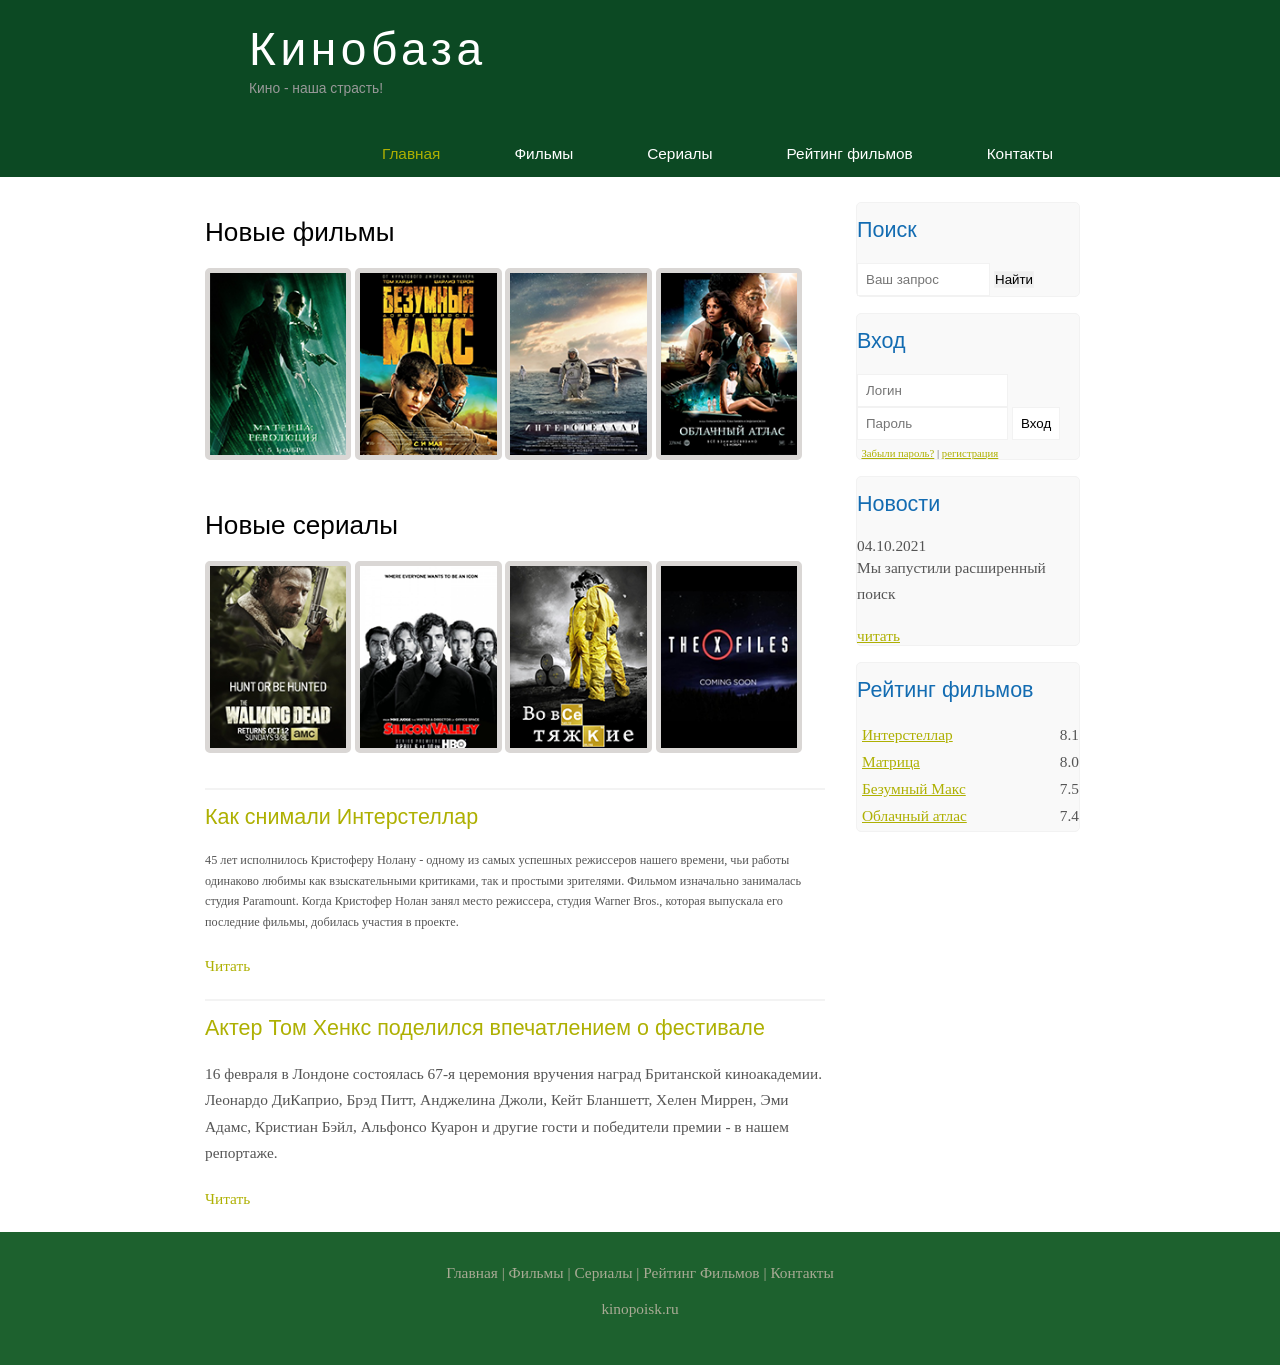
==== index.html @ 36f7e257 "Kinobaza ver 1.0" ====
<!DOCTYPE html>
<html lang="en">
<head>
    <meta charset="UTF-8">
    <title>Главная страница</title>
    <meta name="description" content="Кинобаза - это портал о кино" />
    <meta name="keywords" content="фильмы, фильмы онлайн, hd" />
    <link rel="stylesheet" href="assets/css/style.css">
</head>
<body>
    
    <div class="main">
        
        <div class="header">
            <div class="logo">
                <div class="logo_text">
                    <h1><a href="index.html">Кинобаза</a></h1>
                    <h2>Кино - наша страсть!</h2>
                </div>
            </div>
            <div class="menubar">

                <ul class="menu">
                    <li class="selected"><a href="index.html">Главная</a></li>
                    <li><a href="films.html">Фильмы</a></li>
                    <li><a href="serials.html">Сериалы</a></li>
                    <li><a href="rating.html">Рейтинг фильмов</a></li>
                    <li><a href="contact.html">Контакты</a></li>
                </ul>


        </div>

        <div class="site_content">

            <div class="sidebar_container">
                
                <div class="sidebar">
                    <h2>Поиск</h2>
                    <form method="post" action="#" id="search_form">
                        <input type="search" name="search_field" placeholder="Ваш запрос"/>
                        <input type="submit" calss="btn" value="Найти"/>
                    </form>
                </div>

                <div class="sidebar">
                    <h2>Вход</h2>
                    <form method="post" action="#" id="login">

                        <input type="text" name="login_field" placeholder="Логин" />
                        <input type="password" name="password_field" placeholder="Пароль" />
                        <input type="submit" class="btn" value="Вход" />
                        <div class="lables_passreg_text">
                            <span><a href="#">Забыли пароль?</a></span> | <span><a href="#">
                            регистрация</a></span>
                        </div>
                    </form>
                </div>

                <div class="sidebar">
                    <h2>Новости</h2>
                    <span>04.10.2021</span>
                    <p>Мы запустили расширенный поиск</p>
                    <a href="#">читать</a>
                </div>

                <div class="sidebar">
                    <h2>Рейтинг фильмов</h2>
                    <ul>
                        <li><a class="scale" href="show.html">Интерстеллар</a><span class="rating_sidebar">8.1</span></li>
                        <li><a class="scale" href="#">Матрица</a><span class="rating_sidebar">8.0</span></li>
                        <li><a class="scale" href="#">Безумный Макс</a><span class="rating_sidebar">7.5</span></li>
                        <li><a class="scale" href="#">Облачный атлас</a><span class="rating_sidebar">7.4</span></li>
                    </ul>
                </div>

            </div>

            <div class="content">

                <h1>Новые фильмы</h1>

            <article>
                <div class="films_block">
                    <a class="scale" href="#"><img src="assets/img/matrix.png"></a>
                    <a class="scale" href="#"><img src="assets/img/max.png"></a>
                    <a class="scale" href="show.html"><img src="assets/img/inter.png"></a>
                    <a class="scale" href="#"><img src="assets/img/cloud.png"></a>
                </div>
            </article>
                
                <h1>Новые сериалы</h1>

            <article>
                <div class="serials_block">
                    <a class="rotate" href="#"><img class="rotate" src="assets/img/dead.png"></a>
                    <a class="rotate" href="#"><img class="rotate" src="assets/img/silicon.png"></a>
                    <a class="rotate" href="#"><img class="rotate" src="assets/img/breakingbad.png"></a>
                    <a class="rotate" href="#"><img class="rotate" src="assets/img/xfiles.png"></a>
                </div>
            </article>

                <div class="posts">

                    <hr>
                    <h2> <a href="#">Как снимали Интерстеллар</a></h2>
                    <div class="posts_content">
                        <p>
                            45 лет исполнилось Кристоферу Нолану - одному из самых успешных
                            режиссеров нашего времени, чьи работы одинаково любимы как 
                            взыскательными критиками, так и простыми зрителями. Фильмом
                            изначально занималась студия Paramount. Когда Кристофер Нолан занял
                            место режиссера, студия Warner Bros., которая выпускала его последние
                            фильмы, добилась участия в проекте.
                        </p>
                    </div>

                    <p><a href="#">Читать</a></p>

                    <hr>
                    <h2><a href="#">Актер Том Хенкс поделился впечатлением о фестивале</a></h2>
                    <div class="post_content">
                        <p>16 февраля в Лондоне состоялась 67-я церемония вручения наград
                            Британской киноакадемии. Леонардо ДиКаприо, Брэд Питт, Анджелина Джоли,
                            Кейт Бланшетт, Хелен Миррен, Эми Адамс, Кристиан Бэйл, Альфонсо Куарон и 
                            другие гости и победители премии - в нашем репортаже.</p>
                        </div>
                        <p><a href="#">Читать</a></p>

                    </div>


                </div>

            </div>

        
        <div class="footer">
            <p>
                <a href="index.html">Главная</a> |
                <a href="films.html">Фильмы</a> |
                <a href="serials.html">Сериалы</a> |
                <a href="rating.html">Рейтинг Фильмов</a> |
                <a href="contact.html">Контакты</a>
            </p>
            <p>kinopoisk.ru</p>
        </div>

        </div>
</body>
</html>
---- assets/css/style.css ----
* {
    margin: 0;
    padding: 0;
}

body {
    font-size: 1.2em;
    background-color: #fff;
    color: #555;
}

p {
    padding: 0 0 20px 0;
    line-height: 1.7em;
}

input[type="text"], input[type="password"], input[type="search"] {
    color: #5d5d5d;
    width: 60%;
    padding: 8px;
}

input, textarea {
    outline: none;
    border: none;
    border: solid 1px #f2f2f2;
}

h1, h2 {
    font: normal 170% 'century gothic', arial;
    margin: 0 0 15px 0;
    padding: 15px 0 5px 0;
    color: #000;
}

h2 {
    font-size: 140%;
}

a, a:hover {
    outline: none;
    text-decoration: underline;
    color: #aeb002;
}

ul {
    margin: 2px 0 22px 17px;
}

ul li {
    margin: 0 0 6px 0;
    padding: 0 0 4px 5px;
    line-height: 1.5em;
}


.header {
    background-color: rgb(12, 73, 35);
    height: 177px;
    font-size: 0.8em;
    margin-left: 0px;
    margin-right: 0px;
    min-width: 900px;
}

.main, .logo, .menubar, .site_content, .footer {
    margin-left: auto;
    margin-right: auto;
}

.logo {
    width: 800px;
    padding-bottom: 40px;
}

.logo h1, .logo h2 {
    font: normal 300% 'century gothic', arial, sans-serif;
    margin: 0 0 0 9px;
}

    .logo_text h1, .logo_text h1 a, .logo_text h1 a:hover {
    padding: 22px 0 0 0;
    color: #fff;
    letter-spacing: 0.1em;
    text-decoration: none;
}

.logo_text h2 {
    font-size: 0.9em;
    padding: 4px 0 0 0;
    color: #999;
}

.menubar {
    width: 900px;
    height: 46px;
}

ul.menu {
    float: right;
}

ul.menu li {
    float: left;
    padding: 0 0 0 9px;
    list-style: none;
    margin: 1px 2px 0 0;
}

ul.menu li a {
    font: normal 100% 'trebuchet ms', sans-serif;
    display: block;
    height: 20px;
    padding: 6px 35px 5px 28px;
    color: #fff;
    text-decoration: none;
}

ul.menu li.selected a {
    color: #aeb002;
}

ul.menu li a:hover {
    color: #e4ec04;
}

hr {
    border: solid 1px #f3f3f3;
}

.site_content {
    width: 880px;
    overflow: hidden;
    margin: 20px auto 0 auto;
    background-color: white;
}

.sidebar_container {
    float: right;
    width: 224px;
}

.sidebar {
    float: right;
    width: 222px;
    padding:0%;
    margin: 0 0 16px 0;
    border: solid 1px #f2f2f2;
    border-radius: 5px;
    background-color: #f9f9f9;
}

.btn {
    padding: 8px;
    background-color: white;
    cursor: pointer;
}

.sidebar h2 {
    color: #136cb2
}

.lables_passreg_text {
    font-size: 0.7em;
    margin-top: 3%;
    margin-left: 2%;
}

.sidebar ul {
    margin: 0;
}

.sidebar ul li {
    list-style-type: none;
    margin: 0 0 0 0;
}

.sidebar .rating_sidebar {
    float: right;
}


.content {
    text-align: left;
    width: 620px;
    padding: 0 0 0 5px;
    float: left;
}

.content a {
    text-decoration: none;
}

.serials_block {
    margin-bottom: 5%;
}


.serials_block img {
    border-radius: 5px;
    border: solid 5px #dad7d5;
    width: 22%;
}


.films_block {
    margin-bottom: 5%;
}


.films_block img {
    border-radius: 5px;
    border: solid 5px #dad7d5;
    width: 22%;
}



.posts .posts_content {
    font-size: 0.8em;
}

/* Страница просмотра фильма */

.info_film_page {
    margin-top: 2%;
    margin-bottom: 4%;
}

.info_film_page .label {
    font-size: 1.2em;
}

.info_film_page .value {
    font-size: 1em;
    color: #49945A;
    margin-right: 3%;
}

.descriptions_film {
    margin-bottom: 15%;
}

.descriptions_film img{
    float: left;
    margin-right: 2%;
    border-radius: 5px;
    border: solid 5px #dad7d5;
}

.reviews {
    margin-bottom: 4%;
    font-size: o.9em;
}

.reviews .review_name {
    background-color: #7268AD;
    color: white;
    padding: 1%;
    border-top-left-radius: 5px;
    border-top-right-radius: 5px;
}
.reviews .review_text {
    padding-top: 2%;
    padding-bottom: 2%;
    padding-left: 2%;
}


.send {
    margin-bottom: 4%;
}

.send input[type="text"], textarea {
    border: solid 1px #c3c3c3;
    margin-bottom: 2%;
}

.send input[type="text"]{
    width: 98%;
}

.send textarea {
    width: 624px;
    height: 200px;
}

.send input[type="sumbit"]{
    background-color: #7268AD;
    padding: 3%;
    color: white;
    border-radius: 5px;
}



.send_contract input[type="text"] {
    width: 500px;
}

.send_contract textarea {
    width: 516px;
}



.info_film {
    margin-bottom: 5%;
    background-color: #f9f9f9;
    padding: 5%;
    height: 270px;
}

.info_film img {
    float: left;
    margin-right: 2%;
    border-radius: 5px;
    border: solid 5px #dad7d5;
    width: 25%;
}

.button {
    background-color: #7268ad;
    padding: 2%;
    color: white;
    border-radius: 5px;
    float: right;
    margin-top: 5%;
    clear: both;
    font-size: 0.8em;
}

.button a {
    color: white;
}


table {
    width: 100%;
    border: solid 1px #f4f4f4;
}

td {
    padding: 2%;
    border: solid 1px #f4f4f4;
}

td img {
    width: 60px;
    vertical-align: middle;
}

.center {
    text-align: center;
}

.rating {
    font-weight: bold;
}

.footer {
    width: 100%;
    height: 100px;
    padding: 28px 0 5px 0;
    text-align: center;
    background-color: rgb(29, 97, 46);
    color: #a8aa94;
    margin-left: 0px;
    margin-right: 0px;
    min-width: 900px;
}

.footer a {
    color: #a8aa94;
    text-decoration: none;
}

.footer a:hover {
    color: #fff;
    text-decoration: none;
}

.footer p {
    padding: 0 0 10px 0;
}
.info_serial {
    margin-bottom: 5%;
    background-color: #f9f9f9;
    padding: 5%;
    height: 270px;
}

.info_serial img {
    float: left;
    margin-right: 2%;
    border-radius: 5px;
    border: solid 5px #dad7d5;
    width: 25%;
}

   /*Увеличение изображения при навидении*/
    .scale {
    /* display: inline-block; */
    overflow: hidden; /* Скрываем всё за контуром */
    }
    .scale img {
    transition: 1s; /* Время эффекта */
    /* display: block; */
    }
    .scale img:hover {
    transform: scale(1.1); /* Увеличиваем масштаб */
    }

    /* Поворот картинки при наведении */ 
    .rotate {
        background: transparent;
        /* display: inline-block; */
      }
      
      .rotate {
        position: relative;
        width: 100%;
        height: 100%;
        transition: transform 0.6s;
        transform-style: preserve-3d;
      }
      
      .rotate:hover .rotate {
        transition: 0.9s;
        transform: rotateY(180deg);
      }
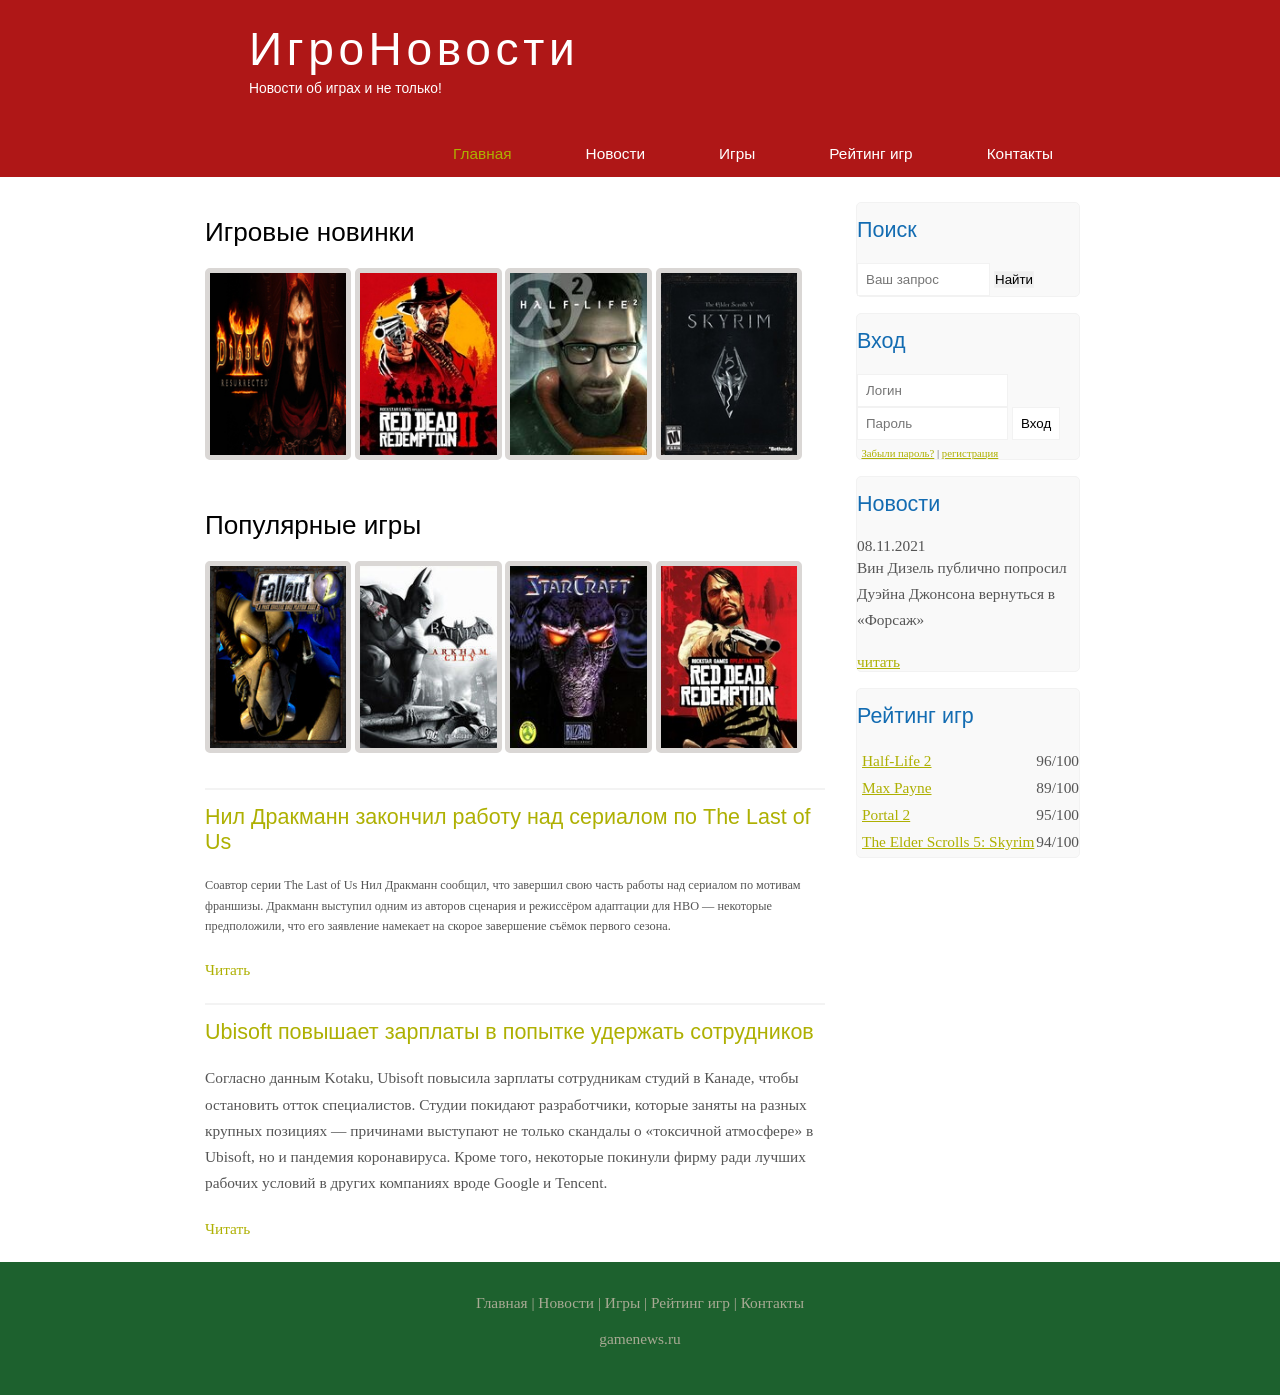
==== commit bebe9a1b: "Создание собственного сайта по обложке кинобазы" ====
--- a/index.html
+++ b/index.html
@@ -3,8 +3,8 @@
 <head>
     <meta charset="UTF-8">
     <title>Главная страница</title>
-    <meta name="description" content="Кинобаза - это портал о кино" />
-    <meta name="keywords" content="фильмы, фильмы онлайн, hd" />
+    <meta name="description" content="ИгроНовости - новости об играх и не только." />
+    <meta name="keywords" content="новости, игры, игроновости" />
     <link rel="stylesheet" href="assets/css/style.css">
 </head>
 <body>
@@ -14,17 +14,17 @@
         <div class="header">
             <div class="logo">
                 <div class="logo_text">
-                    <h1><a href="index.html">Кинобаза</a></h1>
-                    <h2>Кино - наша страсть!</h2>
+                    <h1><a href="index.html">ИгроНовости</a></h1>
+                    <h2>Новости об играх и не только!</h2>
                 </div>
             </div>
             <div class="menubar">
 
                 <ul class="menu">
                     <li class="selected"><a href="index.html">Главная</a></li>
-                    <li><a href="films.html">Фильмы</a></li>
-                    <li><a href="serials.html">Сериалы</a></li>
-                    <li><a href="rating.html">Рейтинг фильмов</a></li>
+                    <li><a href="films.html">Новости</a></li>
+                    <li><a href="serials.html">Игры</a></li>
+                    <li><a href="rating.html">Рейтинг игр</a></li>
                     <li><a href="contact.html">Контакты</a></li>
                 </ul>
 
@@ -59,18 +59,18 @@
 
                 <div class="sidebar">
                     <h2>Новости</h2>
-                    <span>04.10.2021</span>
-                    <p>Мы запустили расширенный поиск</p>
-                    <a href="#">читать</a>
+                    <span>08.11.2021</span>
+                    <p>Вин Дизель публично попросил Дуэйна Джонсона вернуться в «Форсаж»</p>
+                    <a href="show4.html">читать</a>
                 </div>
 
                 <div class="sidebar">
-                    <h2>Рейтинг фильмов</h2>
+                    <h2>Рейтинг игр</h2>
                     <ul>
-                        <li><a class="scale" href="show.html">Интерстеллар</a><span class="rating_sidebar">8.1</span></li>
-                        <li><a class="scale" href="#">Матрица</a><span class="rating_sidebar">8.0</span></li>
-                        <li><a class="scale" href="#">Безумный Макс</a><span class="rating_sidebar">7.5</span></li>
-                        <li><a class="scale" href="#">Облачный атлас</a><span class="rating_sidebar">7.4</span></li>
+                        <li><a class="scale" href="show.html">Half-Life 2</a><span class="rating_sidebar">96/100</span></li>
+                        <li><a class="scale" href="#">Max Payne</a><span class="rating_sidebar">89/100</span></li>
+                        <li><a class="scale" href="#">Portal 2</a><span class="rating_sidebar">95/100</span></li>
+                        <li><a class="scale" href="#">The Elder Scrolls 5: Skyrim</a><span class="rating_sidebar">94/100    </span></li>
                     </ul>
                 </div>
 
@@ -78,52 +78,46 @@
 
             <div class="content">
 
-                <h1>Новые фильмы</h1>
+                <h1>Игровые новинки</h1>
 
             <article>
                 <div class="films_block">
-                    <a class="scale" href="#"><img src="assets/img/matrix.png"></a>
-                    <a class="scale" href="#"><img src="assets/img/max.png"></a>
-                    <a class="scale" href="show.html"><img src="assets/img/inter.png"></a>
-                    <a class="scale" href="#"><img src="assets/img/cloud.png"></a>
+                    <a class="scale" href="#"><img src="assets/img/diablo.jpg"></a>
+                    <a class="scale" href="#"><img src="assets/img/rdr.jpg"></a>
+                    <a class="scale" href="show.html"><img src="assets/img/halflife.jpg"></a>
+                    <a class="scale" href="#"><img src="assets/img/skyrim.jpg"></a>
                 </div>
             </article>
                 
-                <h1>Новые сериалы</h1>
+                <h1>Популярные игры</h1>
 
             <article>
                 <div class="serials_block">
-                    <a class="rotate" href="#"><img class="rotate" src="assets/img/dead.png"></a>
-                    <a class="rotate" href="#"><img class="rotate" src="assets/img/silicon.png"></a>
-                    <a class="rotate" href="#"><img class="rotate" src="assets/img/breakingbad.png"></a>
-                    <a class="rotate" href="#"><img class="rotate" src="assets/img/xfiles.png"></a>
+                    <a class="rotate" href="#"><img class="rotate" src="assets/img/fallout.jpg"></a>
+                    <a class="rotate" href="#"><img class="rotate" src="assets/img/batman.jpg"></a>
+                    <a class="rotate" href="#"><img class="rotate" src="assets/img/starcraft.jpg"></a>
+                    <a class="rotate" href="#"><img class="rotate" src="assets/img/rdr1.jpg"></a>
                 </div>
             </article>
 
                 <div class="posts">
 
                     <hr>
-                    <h2> <a href="#">Как снимали Интерстеллар</a></h2>
+                    <h2> <a href="#">Нил Дракманн закончил работу над сериалом по The Last of Us</a></h2>
                     <div class="posts_content">
                         <p>
-                            45 лет исполнилось Кристоферу Нолану - одному из самых успешных
-                            режиссеров нашего времени, чьи работы одинаково любимы как 
-                            взыскательными критиками, так и простыми зрителями. Фильмом
-                            изначально занималась студия Paramount. Когда Кристофер Нолан занял
-                            место режиссера, студия Warner Bros., которая выпускала его последние
-                            фильмы, добилась участия в проекте.
+                        Соавтор серии The Last of Us Нил Дракманн сообщил, что завершил свою часть работы над сериалом по мотивам франшизы. 
+                        Дракманн выступил одним из авторов сценария и режиссёром адаптации для HBO — некоторые предположили, что его заявление намекает на скорое завершение съёмок первого сезона.
                         </p>
                     </div>
 
                     <p><a href="#">Читать</a></p>
 
                     <hr>
-                    <h2><a href="#">Актер Том Хенкс поделился впечатлением о фестивале</a></h2>
+                    <h2><a href="#">Ubisoft повышает зарплаты в попытке удержать сотрудников</a></h2>
                     <div class="post_content">
-                        <p>16 февраля в Лондоне состоялась 67-я церемония вручения наград
-                            Британской киноакадемии. Леонардо ДиКаприо, Брэд Питт, Анджелина Джоли,
-                            Кейт Бланшетт, Хелен Миррен, Эми Адамс, Кристиан Бэйл, Альфонсо Куарон и 
-                            другие гости и победители премии - в нашем репортаже.</p>
+                        <p>Согласно данным Kotaku, Ubisoft повысила зарплаты сотрудникам студий в Канаде, чтобы остановить отток специалистов. 
+                            Студии покидают разработчики, которые заняты на разных крупных позициях — причинами выступают не только скандалы о «токсичной атмосфере» в Ubisoft, но и пандемия коронавируса. Кроме того, некоторые покинули фирму ради лучших рабочих условий в других компаниях вроде Google и Tencent. </p>
                         </div>
                         <p><a href="#">Читать</a></p>
 
@@ -138,12 +132,12 @@
         <div class="footer">
             <p>
                 <a href="index.html">Главная</a> |
-                <a href="films.html">Фильмы</a> |
-                <a href="serials.html">Сериалы</a> |
-                <a href="rating.html">Рейтинг Фильмов</a> |
-                <a href="contact.html">Контакты</a>
+                <a href="films.html">Новости</a> |
+                <a href="serials.html">Игры</a> |
+                <a href="rating.html">Рейтинг игр</a> |
+                <a href="contact.html">Контакты</a> 
             </p>
-            <p>kinopoisk.ru</p>
+            <p>gamenews.ru</p>
         </div>
 
         </div>
--- a/assets/css/style.css
+++ b/assets/css/style.css
@@ -55,7 +55,7 @@
 
 
 .header {
-    background-color: rgb(12, 73, 35);
+    background-color: #af1717;
     height: 177px;
     font-size: 0.8em;
     margin-left: 0px;
@@ -88,7 +88,7 @@
 .logo_text h2 {
     font-size: 0.9em;
     padding: 4px 0 0 0;
-    color: #999;
+    color: rgb(255, 255, 255);
 }
 
 .menubar {
@@ -319,20 +319,69 @@
     width: 25%;
 }
 
+/* При наведении на кнопку она меняется */
 .button {
+    box-sizing: border-box;
+    -webkit-appearance: none;
+       -moz-appearance: none;
+            appearance: none;
+    background-color: transparent;
+    border: 2px solid #8f8f8f;
+    border-radius: 0.6em;
+    color: #8f8f8f;
+    cursor: pointer;
+    display: -webkit-box;
+    display: -webkit-flex;
+    display: -ms-flexbox;
+    display: flex;
+    -webkit-align-self: center;
+        -ms-flex-item-align: center;
+            align-self: center; 
+    font-size: 1rem;
+    font-weight: 400;
+    line-height: 1;
+    margin: 20px;
+    padding: 1.2em 2.8em;
+    text-decoration: none;
+    text-align: center;
+    text-transform: uppercase;
+    font-family: 'Montserrat', sans-serif;
+    font-weight: 700;
+    padding: 2%;
+    float: right;
+    margin-top: 5%;
+}
+
+.button:hover {
+  box-shadow: 0 0 40px 40px #8f8f8f inset;
+}
+
+.button:hover, .button:focus {
+    color: #fff;
+    outline: 0;
+  }
+  
+  .button {
+      -webkit-transition: box-shadow 300ms ease-in-out, color 300ms ease-in-out;
+    transition: box-shadow 300ms ease-in-out, color 300ms ease-in-out;
+}
+
+.button a {
+    color: #8B00FF;
+    font-weight: bold;
+}
+
+/* .button {
     background-color: #7268ad;
     padding: 2%;
     color: white;
     border-radius: 5px;
     float: right;
     margin-top: 5%;
-    clear: both;
+    clear: both; 
     font-size: 0.8em;
-}
-
-.button a {
-    color: white;
-}
+} */
+
 
 
 table {
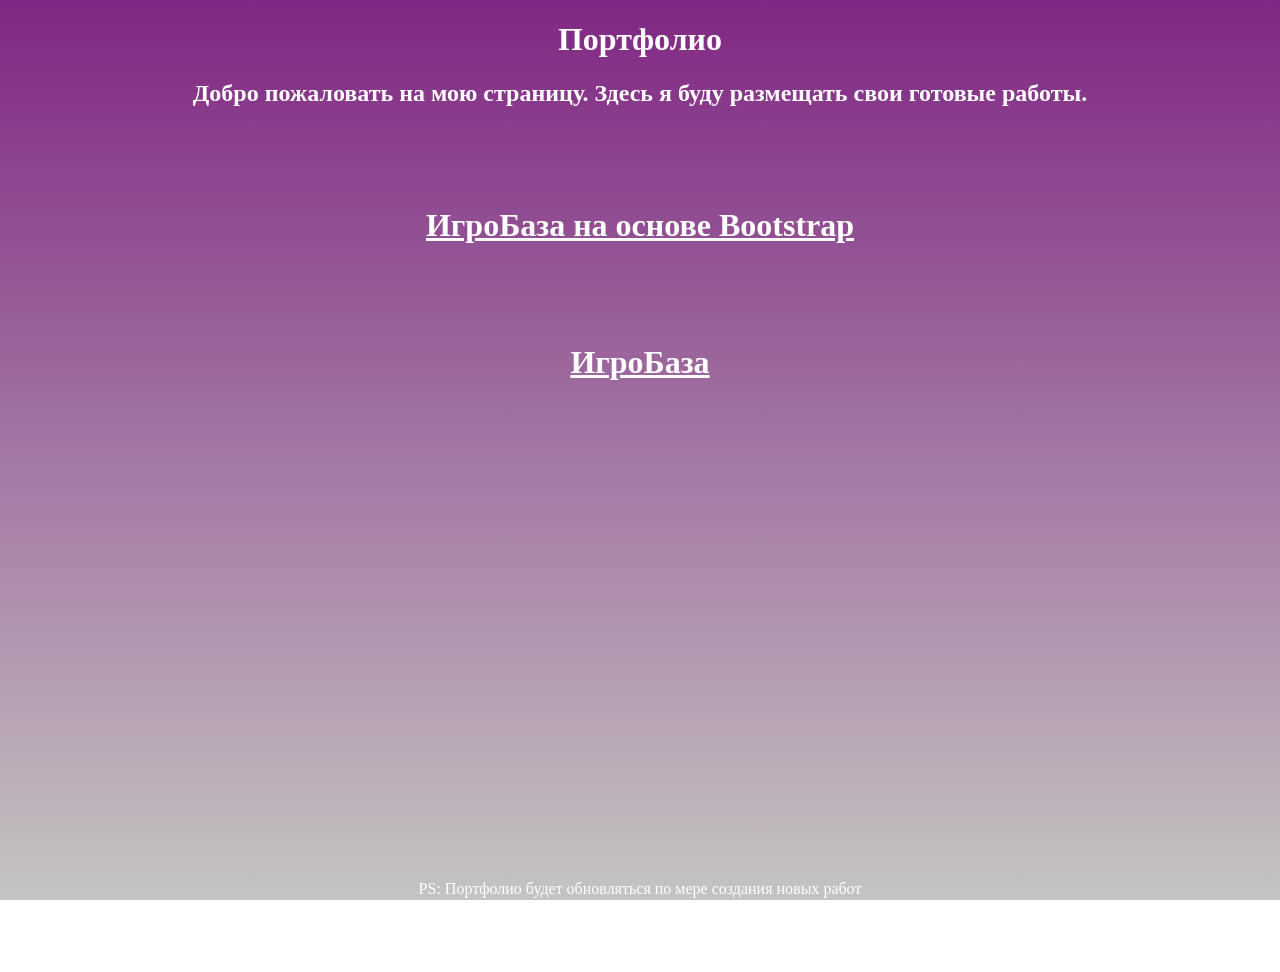
==== commit 0ada0a7e: "Website updated" ====
--- a/index.html
+++ b/index.html
@@ -2,144 +2,38 @@
 <html lang="en">
 <head>
     <meta charset="UTF-8">
-    <title>Главная страница</title>
-    <meta name="description" content="ИгроНовости - новости об играх и не только." />
-    <meta name="keywords" content="новости, игры, игроновости" />
+    <meta http-equiv="X-UA-Compatible" content="IE=edge">
+    <meta name="viewport" content="width=device-width, initial-scale=1.0">
+    <title>Portfolio</title>
     <link rel="stylesheet" href="assets/css/style.css">
 </head>
-<body>
-    
-    <div class="main">
-        
-        <div class="header">
+<style>
+    body { 
+     /* Градиент */ 
+     background: linear-gradient(#802783, #c5c4c2) fixed;
+    }
+   </style>
+    <main>
+        <header>
             <div class="logo">
                 <div class="logo_text">
-                    <h1><a href="index.html">ИгроНовости</a></h1>
-                    <h2>Новости об играх и не только!</h2>
+                    <h1>Портфолио</h1>
+                    <h2>Добро пожаловать на мою страницу. Здесь я буду размещать свои готовые работы.</h2>
                 </div>
             </div>
-            <div class="menubar">
+        </header>
 
-                <ul class="menu">
-                    <li class="selected"><a href="index.html">Главная</a></li>
-                    <li><a href="films.html">Новости</a></li>
-                    <li><a href="serials.html">Игры</a></li>
-                    <li><a href="rating.html">Рейтинг игр</a></li>
-                    <li><a href="contact.html">Контакты</a></li>
-                </ul>
-
-
+        <div class="first">
+            <h1><a href="2/index.html">ИгроБаза на основе Bootstrap</a></h1>
         </div>
 
-        <div class="site_content">
-
-            <div class="sidebar_container">
-                
-                <div class="sidebar">
-                    <h2>Поиск</h2>
-                    <form method="post" action="#" id="search_form">
-                        <input type="search" name="search_field" placeholder="Ваш запрос"/>
-                        <input type="submit" calss="btn" value="Найти"/>
-                    </form>
-                </div>
-
-                <div class="sidebar">
-                    <h2>Вход</h2>
-                    <form method="post" action="#" id="login">
-
-                        <input type="text" name="login_field" placeholder="Логин" />
-                        <input type="password" name="password_field" placeholder="Пароль" />
-                        <input type="submit" class="btn" value="Вход" />
-                        <div class="lables_passreg_text">
-                            <span><a href="#">Забыли пароль?</a></span> | <span><a href="#">
-                            регистрация</a></span>
-                        </div>
-                    </form>
-                </div>
-
-                <div class="sidebar">
-                    <h2>Новости</h2>
-                    <span>08.11.2021</span>
-                    <p>Вин Дизель публично попросил Дуэйна Джонсона вернуться в «Форсаж»</p>
-                    <a href="show4.html">читать</a>
-                </div>
-
-                <div class="sidebar">
-                    <h2>Рейтинг игр</h2>
-                    <ul>
-                        <li><a class="scale" href="show.html">Half-Life 2</a><span class="rating_sidebar">96/100</span></li>
-                        <li><a class="scale" href="#">Max Payne</a><span class="rating_sidebar">89/100</span></li>
-                        <li><a class="scale" href="#">Portal 2</a><span class="rating_sidebar">95/100</span></li>
-                        <li><a class="scale" href="#">The Elder Scrolls 5: Skyrim</a><span class="rating_sidebar">94/100    </span></li>
-                    </ul>
-                </div>
-
-            </div>
-
-            <div class="content">
-
-                <h1>Игровые новинки</h1>
-
-            <article>
-                <div class="films_block">
-                    <a class="scale" href="#"><img src="assets/img/diablo.jpg"></a>
-                    <a class="scale" href="#"><img src="assets/img/rdr.jpg"></a>
-                    <a class="scale" href="show.html"><img src="assets/img/halflife.jpg"></a>
-                    <a class="scale" href="#"><img src="assets/img/skyrim.jpg"></a>
-                </div>
-            </article>
-                
-                <h1>Популярные игры</h1>
-
-            <article>
-                <div class="serials_block">
-                    <a class="rotate" href="#"><img class="rotate" src="assets/img/fallout.jpg"></a>
-                    <a class="rotate" href="#"><img class="rotate" src="assets/img/batman.jpg"></a>
-                    <a class="rotate" href="#"><img class="rotate" src="assets/img/starcraft.jpg"></a>
-                    <a class="rotate" href="#"><img class="rotate" src="assets/img/rdr1.jpg"></a>
-                </div>
-            </article>
-
-                <div class="posts">
-
-                    <hr>
-                    <h2> <a href="#">Нил Дракманн закончил работу над сериалом по The Last of Us</a></h2>
-                    <div class="posts_content">
-                        <p>
-                        Соавтор серии The Last of Us Нил Дракманн сообщил, что завершил свою часть работы над сериалом по мотивам франшизы. 
-                        Дракманн выступил одним из авторов сценария и режиссёром адаптации для HBO — некоторые предположили, что его заявление намекает на скорое завершение съёмок первого сезона.
-                        </p>
-                    </div>
-
-                    <p><a href="#">Читать</a></p>
-
-                    <hr>
-                    <h2><a href="#">Ubisoft повышает зарплаты в попытке удержать сотрудников</a></h2>
-                    <div class="post_content">
-                        <p>Согласно данным Kotaku, Ubisoft повысила зарплаты сотрудникам студий в Канаде, чтобы остановить отток специалистов. 
-                            Студии покидают разработчики, которые заняты на разных крупных позициях — причинами выступают не только скандалы о «токсичной атмосфере» в Ubisoft, но и пандемия коронавируса. Кроме того, некоторые покинули фирму ради лучших рабочих условий в других компаниях вроде Google и Tencent. </p>
-                        </div>
-                        <p><a href="#">Читать</a></p>
-
-                    </div>
-
-
-                </div>
-
-            </div>
-
-        
-        <div class="footer">
-            <p>
-                <a href="index.html">Главная</a> |
-                <a href="films.html">Новости</a> |
-                <a href="serials.html">Игры</a> |
-                <a href="rating.html">Рейтинг игр</a> |
-                <a href="contact.html">Контакты</a> 
-            </p>
-            <p>gamenews.ru</p>
+        <div class="second">
+            <h1><a href="1/index.html">ИгроБаза</a></h1>
         </div>
 
-        </div>
+        <footer>
+            <p>PS: Портфолио будет обновляться по мере создания новых работ</p>
+        </footer>
+    </main>
 </body>
-</html>
+</html>
--- a/assets/css/style.css
+++ b/assets/css/style.css
@@ -1,480 +1,56 @@
-* {
-    margin: 0;
-    padding: 0;
+.logo_text{
+    color: white;
+    text-align: center;
 }
 
-body {
-    font-size: 1.2em;
-    background-color: #fff;
-    color: #555;
+.first{
+    color: white;
+    text-align: center;
+    margin-top: 100px;
 }
 
-p {
+.first a{
+    color: white;
+}
+
+.second{
+    color: white;
+    text-align: center;
+    margin-top: 100px;
+}
+
+.second a{
+    color: white;
+}
+
+.background {
+    background-repeat: no-repeat;
+    background-attachment: fixed;
+    background-size: 100% 100%;
+}
+
+p{
     padding: 0 0 20px 0;
     line-height: 1.7em;
 }
 
-input[type="text"], input[type="password"], input[type="search"] {
-    color: #5d5d5d;
-    width: 60%;
-    padding: 8px;
-}
-
-input, textarea {
-    outline: none;
-    border: none;
-    border: solid 1px #f2f2f2;
-}
-
-h1, h2 {
-    font: normal 170% 'century gothic', arial;
-    margin: 0 0 15px 0;
-    padding: 15px 0 5px 0;
-    color: #000;
-}
-
-h2 {
-    font-size: 140%;
-}
-
-a, a:hover {
-    outline: none;
-    text-decoration: underline;
-    color: #aeb002;
-}
-
-ul {
-    margin: 2px 0 22px 17px;
-}
-
-ul li {
-    margin: 0 0 6px 0;
-    padding: 0 0 4px 5px;
-    line-height: 1.5em;
-}
-
-
-.header {
-    background-color: #af1717;
-    height: 177px;
-    font-size: 0.8em;
-    margin-left: 0px;
-    margin-right: 0px;
-    min-width: 900px;
-}
-
-.main, .logo, .menubar, .site_content, .footer {
-    margin-left: auto;
-    margin-right: auto;
-}
-
-.logo {
-    width: 800px;
-    padding-bottom: 40px;
-}
-
-.logo h1, .logo h2 {
-    font: normal 300% 'century gothic', arial, sans-serif;
-    margin: 0 0 0 9px;
-}
-
-    .logo_text h1, .logo_text h1 a, .logo_text h1 a:hover {
-    padding: 22px 0 0 0;
-    color: #fff;
-    letter-spacing: 0.1em;
-    text-decoration: none;
-}
-
-.logo_text h2 {
-    font-size: 0.9em;
-    padding: 4px 0 0 0;
-    color: rgb(255, 255, 255);
-}
-
-.menubar {
-    width: 900px;
-    height: 46px;
-}
-
-ul.menu {
-    float: right;
-}
-
-ul.menu li {
+.sidebar {
     float: left;
-    padding: 0 0 0 9px;
-    list-style: none;
-    margin: 1px 2px 0 0;
-}
-
-ul.menu li a {
-    font: normal 100% 'trebuchet ms', sans-serif;
-    display: block;
-    height: 20px;
-    padding: 6px 35px 5px 28px;
-    color: #fff;
-    text-decoration: none;
-}
-
-ul.menu li.selected a {
-    color: #aeb002;
-}
-
-ul.menu li a:hover {
-    color: #e4ec04;
-}
-
-hr {
-    border: solid 1px #f3f3f3;
-}
-
-.site_content {
-    width: 880px;
-    overflow: hidden;
-    margin: 20px auto 0 auto;
+    width: 180px;
+    height: 200px;
+    padding: 5%;
+    border: solid 1px black;
     background-color: white;
 }
 
-.sidebar_container {
-    float: right;
-    width: 224px;
-}
-
-.sidebar {
-    float: right;
-    width: 222px;
-    padding:0%;
-    margin: 0 0 16px 0;
-    border: solid 1px #f2f2f2;
-    border-radius: 5px;
-    background-color: #f9f9f9;
-}
-
-.btn {
-    padding: 8px;
-    background-color: white;
-    cursor: pointer;
-}
-
-.sidebar h2 {
-    color: #136cb2
-}
-
-.lables_passreg_text {
-    font-size: 0.7em;
-    margin-top: 3%;
-    margin-left: 2%;
-}
-
-.sidebar ul {
-    margin: 0;
-}
-
-.sidebar ul li {
-    list-style-type: none;
-    margin: 0 0 0 0;
-}
-
-.sidebar .rating_sidebar {
-    float: right;
-}
-
-
-.content {
-    text-align: left;
-    width: 620px;
-    padding: 0 0 0 5px;
-    float: left;
-}
-
-.content a {
-    text-decoration: none;
-}
-
-.serials_block {
-    margin-bottom: 5%;
-}
-
-
-.serials_block img {
-    border-radius: 5px;
-    border: solid 5px #dad7d5;
-    width: 22%;
-}
-
-
-.films_block {
-    margin-bottom: 5%;
-}
-
-
-.films_block img {
-    border-radius: 5px;
-    border: solid 5px #dad7d5;
-    width: 22%;
-}
-
-
-
-.posts .posts_content {
-    font-size: 0.8em;
-}
-
-/* Страница просмотра фильма */
-
-.info_film_page {
-    margin-top: 2%;
-    margin-bottom: 4%;
-}
-
-.info_film_page .label {
-    font-size: 1.2em;
-}
-
-.info_film_page .value {
-    font-size: 1em;
-    color: #49945A;
-    margin-right: 3%;
-}
-
-.descriptions_film {
-    margin-bottom: 15%;
-}
-
-.descriptions_film img{
-    float: left;
-    margin-right: 2%;
-    border-radius: 5px;
-    border: solid 5px #dad7d5;
-}
-
-.reviews {
-    margin-bottom: 4%;
-    font-size: o.9em;
-}
-
-.reviews .review_name {
-    background-color: #7268AD;
-    color: white;
-    padding: 1%;
-    border-top-left-radius: 5px;
-    border-top-right-radius: 5px;
-}
-.reviews .review_text {
-    padding-top: 2%;
-    padding-bottom: 2%;
-    padding-left: 2%;
-}
-
-
-.send {
-    margin-bottom: 4%;
-}
-
-.send input[type="text"], textarea {
-    border: solid 1px #c3c3c3;
-    margin-bottom: 2%;
-}
-
-.send input[type="text"]{
-    width: 98%;
-}
-
-.send textarea {
-    width: 624px;
-    height: 200px;
-}
-
-.send input[type="sumbit"]{
-    background-color: #7268AD;
-    padding: 3%;
-    color: white;
-    border-radius: 5px;
-}
-
-
-
-.send_contract input[type="text"] {
-    width: 500px;
-}
-
-.send_contract textarea {
-    width: 516px;
-}
-
-
-
-.info_film {
-    margin-bottom: 5%;
-    background-color: #f9f9f9;
-    padding: 5%;
-    height: 270px;
-}
-
-.info_film img {
-    float: left;
-    margin-right: 2%;
-    border-radius: 5px;
-    border: solid 5px #dad7d5;
-    width: 25%;
-}
-
-/* При наведении на кнопку она меняется */
-.button {
-    box-sizing: border-box;
-    -webkit-appearance: none;
-       -moz-appearance: none;
-            appearance: none;
-    background-color: transparent;
-    border: 2px solid #8f8f8f;
-    border-radius: 0.6em;
-    color: #8f8f8f;
-    cursor: pointer;
-    display: -webkit-box;
-    display: -webkit-flex;
-    display: -ms-flexbox;
-    display: flex;
-    -webkit-align-self: center;
-        -ms-flex-item-align: center;
-            align-self: center; 
-    font-size: 1rem;
-    font-weight: 400;
-    line-height: 1;
-    margin: 20px;
-    padding: 1.2em 2.8em;
-    text-decoration: none;
-    text-align: center;
-    text-transform: uppercase;
-    font-family: 'Montserrat', sans-serif;
-    font-weight: 700;
-    padding: 2%;
-    float: right;
-    margin-top: 5%;
-}
-
-.button:hover {
-  box-shadow: 0 0 40px 40px #8f8f8f inset;
-}
-
-.button:hover, .button:focus {
-    color: #fff;
-    outline: 0;
-  }
-  
-  .button {
-      -webkit-transition: box-shadow 300ms ease-in-out, color 300ms ease-in-out;
-    transition: box-shadow 300ms ease-in-out, color 300ms ease-in-out;
-}
-
-.button a {
-    color: #8B00FF;
-    font-weight: bold;
-}
-
-/* .button {
-    background-color: #7268ad;
-    padding: 2%;
-    color: white;
-    border-radius: 5px;
-    float: right;
-    margin-top: 5%;
-    clear: both; 
-    font-size: 0.8em;
-} */
-
-
-
-table {
-    width: 100%;
-    border: solid 1px #f4f4f4;
-}
-
-td {
-    padding: 2%;
-    border: solid 1px #f4f4f4;
-}
-
-td img {
-    width: 60px;
-    vertical-align: middle;
-}
-
-.center {
-    text-align: center;
-}
-
-.rating {
-    font-weight: bold;
-}
-
-.footer {
+footer {
     width: 100%;
     height: 100px;
     padding: 28px 0 5px 0;
     text-align: center;
-    background-color: rgb(29, 97, 46);
-    color: #a8aa94;
+    color: white;
     margin-left: 0px;
     margin-right: 0px;
+    margin-top: 450px;
     min-width: 900px;
-}
-
-.footer a {
-    color: #a8aa94;
-    text-decoration: none;
-}
-
-.footer a:hover {
-    color: #fff;
-    text-decoration: none;
-}
-
-.footer p {
-    padding: 0 0 10px 0;
-}
-.info_serial {
-    margin-bottom: 5%;
-    background-color: #f9f9f9;
-    padding: 5%;
-    height: 270px;
-}
-
-.info_serial img {
-    float: left;
-    margin-right: 2%;
-    border-radius: 5px;
-    border: solid 5px #dad7d5;
-    width: 25%;
-}
-
-   /*Увеличение изображения при навидении*/
-    .scale {
-    /* display: inline-block; */
-    overflow: hidden; /* Скрываем всё за контуром */
-    }
-    .scale img {
-    transition: 1s; /* Время эффекта */
-    /* display: block; */
-    }
-    .scale img:hover {
-    transform: scale(1.1); /* Увеличиваем масштаб */
-    }
-
-    /* Поворот картинки при наведении */ 
-    .rotate {
-        background: transparent;
-        /* display: inline-block; */
-      }
-      
-      .rotate {
-        position: relative;
-        width: 100%;
-        height: 100%;
-        transition: transform 0.6s;
-        transform-style: preserve-3d;
-      }
-      
-      .rotate:hover .rotate {
-        transition: 0.9s;
-        transform: rotateY(180deg);
-      }+}
